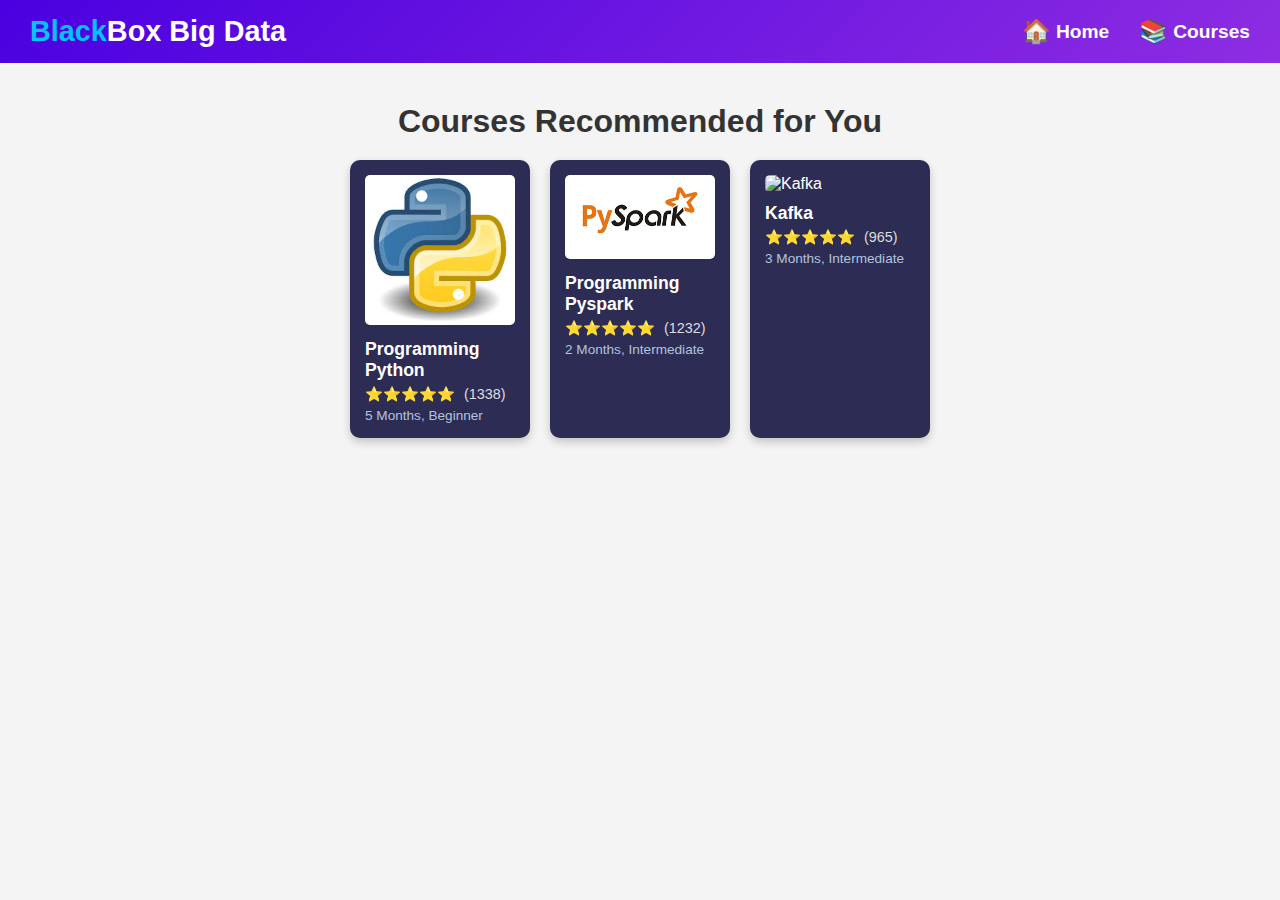
==== index.html @ 94f5cdcc "Change names" ====
<!DOCTYPE html>
<html lang="en">
<head>
    <meta charset="UTF-8">
    <meta name="viewport" content="width=device-width, initial-scale=1.0">
    <title>BlackBox Big Data</title>
    <link rel="stylesheet" href="style.css">
</head>
<body>

<!-- Navbar -->
<nav>
    <div class="logo"><span class="black">Black</span>Box Big Data</div>
    <ul>
        <li><a href="#"><span class="home-icon">🏠</span> Home</a></li>
        <li>
            <a href="#"><span class="book-icon">📚</span> Courses</a>
            <ul class="dropdown">
                <li><a href="#">Python</a></li>
                <li><a href="#">Flink</a></li>
                <li><a href="#">Spark</a></li>
                <li><a href="#">Kafka</a></li>
            </ul>
        </li>
    </ul>
</nav>

<!-- Courses Section -->
<section class="courses-section">
    <h2>Courses Recommended for You</h2>
    <div class="courses-container">
        <!-- Course Card 1 -->
        <div class="course-card">
            <img src="./img/python.png" alt="Programming Python">
            <h3>Programming Python</h3>
            <div class="rating">
                ⭐⭐⭐⭐⭐ <span>(1338)</span>
            </div>
            <p>5 Months, Beginner</p>
        </div>

        <!-- Additional Course Cards -->
        <div class="course-card">
            <img src="./img/pyspark.png" alt="Programming Pyspark">
            <h3>Programming Pyspark</h3>
            <div class="rating">
                ⭐⭐⭐⭐⭐ <span>(1232)</span>
            </div>
            <p>2 Months, Intermediate</p>
        </div>

        <div class="course-card">
            <img src="https://via.placeholder.com/200" alt="Kafka">
            <h3>Kafka</h3>
            <div class="rating">
                ⭐⭐⭐⭐⭐ <span>(965)</span>
            </div>
            <p>3 Months, Intermediate</p>
        </div>

        <!-- Add more cards as needed -->
    </div>
</section>

</body>
</html>
---- style.css ----
/* Basic Reset */
* {
    margin: 0;
    padding: 0;
    box-sizing: border-box;
}

/* Body */
body {
    font-family: Arial, sans-serif;
    background-color: #f4f4f4;
    color: #333;
    margin: 0;
}

/* Navbar */
nav {
    display: flex;
    justify-content: space-between;
    align-items: center;
    background: linear-gradient(135deg, #4a00e0, #8e2de2);
    padding: 15px 30px;
    color: white;
    font-size: 1.2em;
}

.logo {
    font-weight: bold;
    font-size: 1.5em;
}

.logo .black {
    color: #00c3ff; /* Blue color for "Black" */
}

nav ul {
    list-style-type: none;
    display: flex;
    gap: 30px; /* Increase spacing between menu items */
}

nav ul li {
    position: relative;
}

nav ul li a {
    color: white;
    text-decoration: none;
    font-weight: bold;
    font-size: 1em;
    display: flex;
    align-items: center;
}

.home-icon,
.book-icon {
    font-size: 1.2em;
    margin-right: 5px;
}

/* Dropdown Styling */
.dropdown {
    display: none; /* Hidden by default */
    position: absolute;
    top: 100%;
    left: 0;
    background-color: #8e2de2;
    padding: 10px;
    border-radius: 5px;
}

nav ul li:hover .dropdown {
    display: block; /* Show dropdown on hover */
}

.dropdown li {
    margin-bottom: 5px;
}

.dropdown li a {
    font-size: 0.9em;
    color: white;
    text-decoration: none;
}

.dropdown li a:hover {
    color: #ff5e62;
}

/* Courses Section */
.courses-section {
    max-width: 1200px;
    margin: 40px auto;
    text-align: center;
}

.courses-section h2 {
    font-size: 2em;
    margin-bottom: 20px;
    color: #333;
}

/* Course Cards Container */
.courses-container {
    display: flex;
    flex-wrap: wrap;
    gap: 20px;
    justify-content: center;
}

/* Individual Course Card */
.course-card {
    background-color: #2c2c54;
    color: white;
    border-radius: 10px;
    width: 180px;
    padding: 15px;
    text-align: left;
    box-shadow: 0 4px 8px rgba(0, 0, 0, 0.2);
}

.course-card img {
    width: 100%;
    border-radius: 5px;
    margin-bottom: 10px;
}

.course-card h3 {
    font-size: 1.1em;
    margin-bottom: 5px;
}

.rating {
    font-size: 0.9em;
    margin: 5px 0;
    color: #ffd700; /* Gold color for stars */
}

.rating span {
    color: #ddd;
    margin-left: 5px;
}

.course-card p {
    font-size: 0.85em;
    color: #b0c4de; /* Light blue for course details */
}
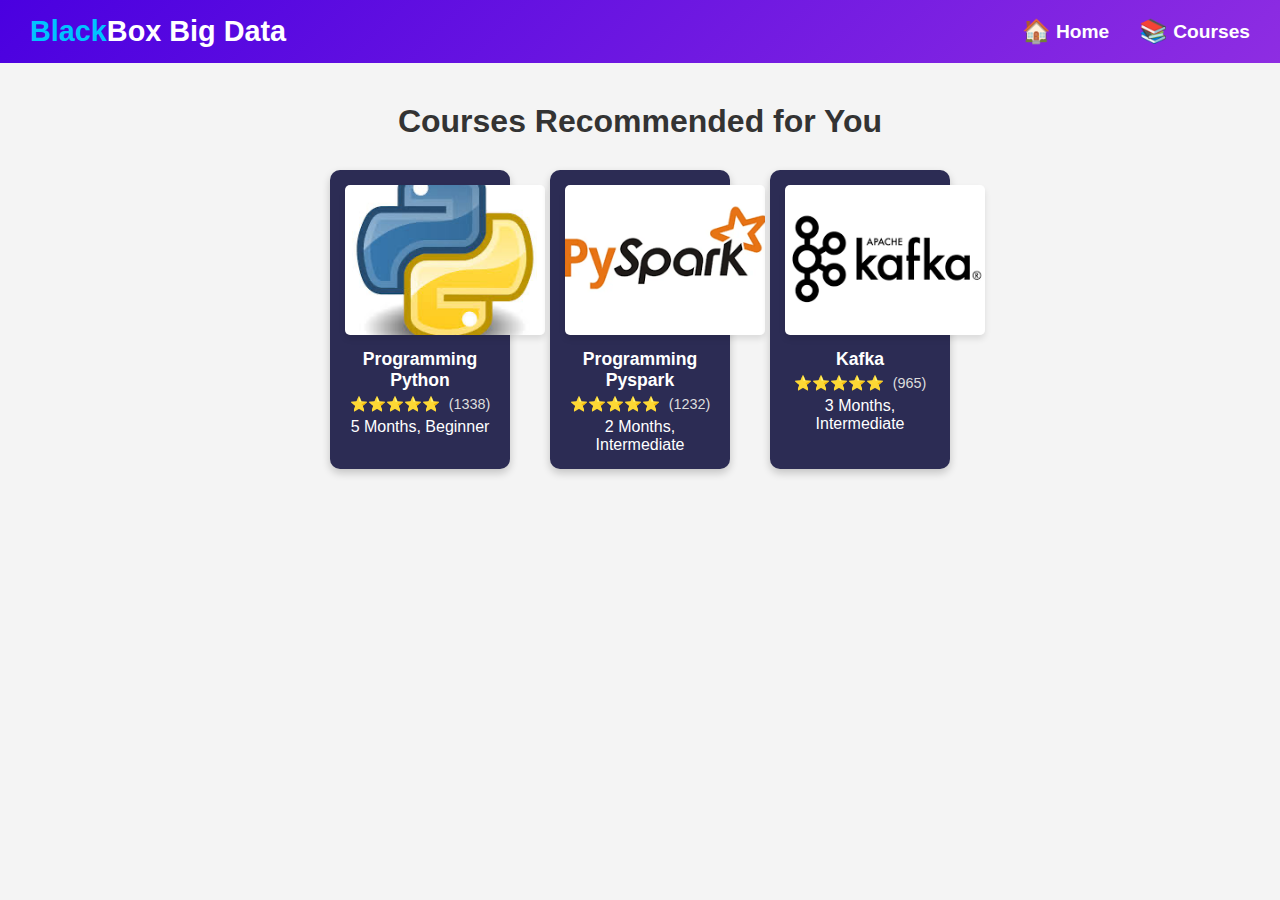
==== commit 60fae70b: "Change names" ====
--- a/index.html
+++ b/index.html
@@ -50,7 +50,7 @@
         </div>
 
         <div class="course-card">
-            <img src="https://via.placeholder.com/200" alt="Kafka">
+            <img src="./img/kafka.png" alt="Kafka">
             <h3>Kafka</h3>
             <div class="rating">
                 ⭐⭐⭐⭐⭐ <span>(965)</span>
--- a/style.css
+++ b/style.css
@@ -141,7 +141,15 @@
     margin-left: 5px;
 }
 
-.course-card p {
-    font-size: 0.85em;
-    color: #b0c4de; /* Light blue for course details */
+.course-card img {
+    width: 200px; /* Set a fixed width */
+    height: 150px; /* Set a fixed height */
+    object-fit: cover; /* Ensures the image maintains aspect ratio while filling the area */
+    border-radius: 5px; /* Optional: Adds rounded corners for a nicer look */
+    box-shadow: 0 4px 6px rgba(0, 0, 0, 0.1); /* Optional: Adds a subtle shadow */
 }
+
+.course-card {
+    text-align: center; /* Ensures text aligns under the image */
+    margin: 10px; /* Adds some spacing around the card */
+}
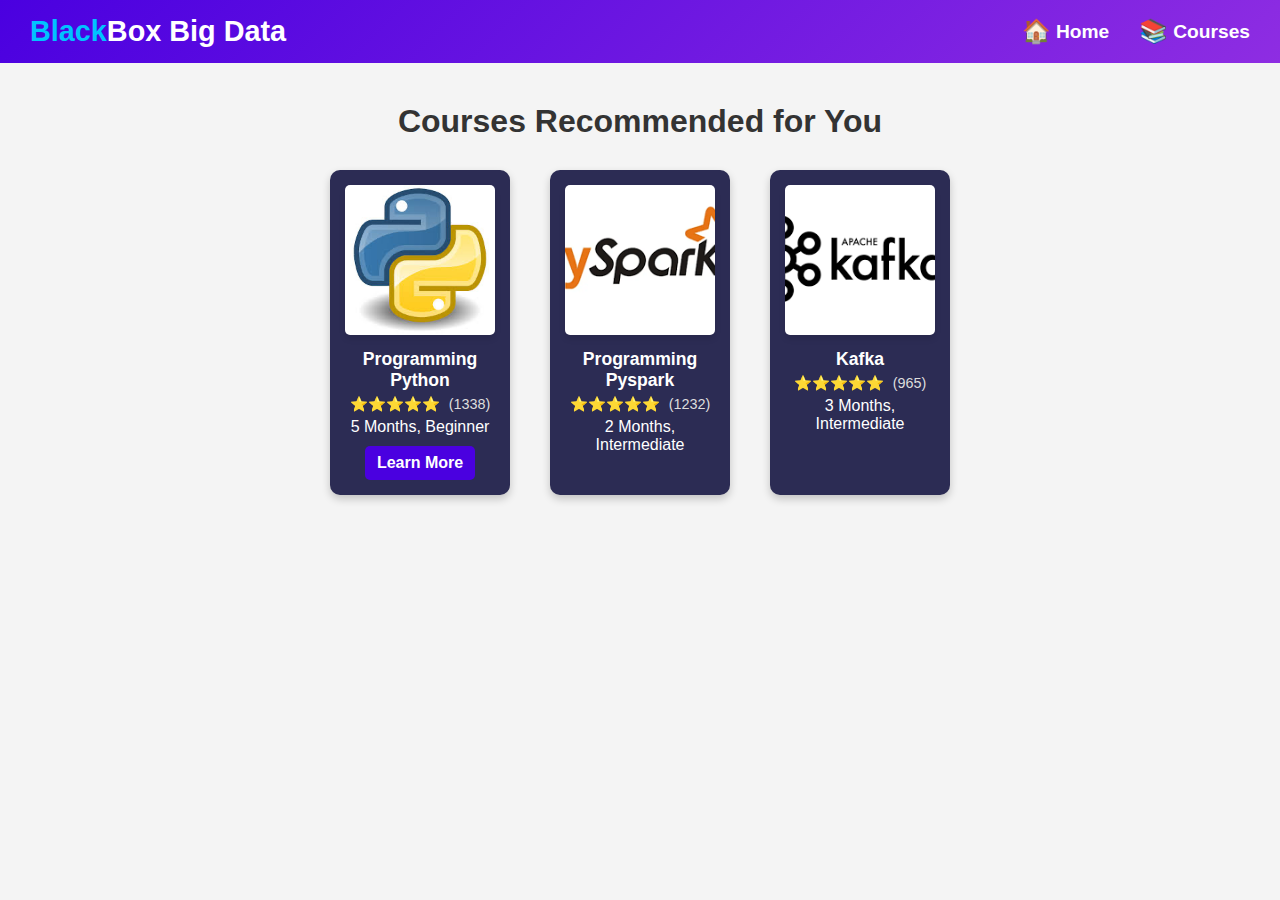
==== commit 5d3b3de1: "Change names" ====
--- a/index.html
+++ b/index.html
@@ -37,6 +37,7 @@
                 ⭐⭐⭐⭐⭐ <span>(1338)</span>
             </div>
             <p>5 Months, Beginner</p>
+            <a href="page-link.html" class="btn">Learn More</a>
         </div>
 
         <!-- Additional Course Cards -->
--- a/style.css
+++ b/style.css
@@ -142,7 +142,7 @@
 }
 
 .course-card img {
-    width: 200px; /* Set a fixed width */
+    width: 150px; /* Set a fixed width */
     height: 150px; /* Set a fixed height */
     object-fit: cover; /* Ensures the image maintains aspect ratio while filling the area */
     border-radius: 5px; /* Optional: Adds rounded corners for a nicer look */
@@ -153,3 +153,21 @@
     text-align: center; /* Ensures text aligns under the image */
     margin: 10px; /* Adds some spacing around the card */
 }
+
+/* Button Styling */
+.course-card .btn {
+    display: inline-block;
+    margin-top: 10px;
+    padding: 8px 12px;
+    background-color: #4a00e0; /* Match the navbar gradient color */
+    color: white;
+    text-decoration: none;
+    border-radius: 5px;
+    font-weight: bold;
+    text-align: center;
+    transition: background-color 0.3s ease;
+}
+
+.course-card .btn:hover {
+    background-color: #8e2de2; /* Lighter shade for hover */
+}
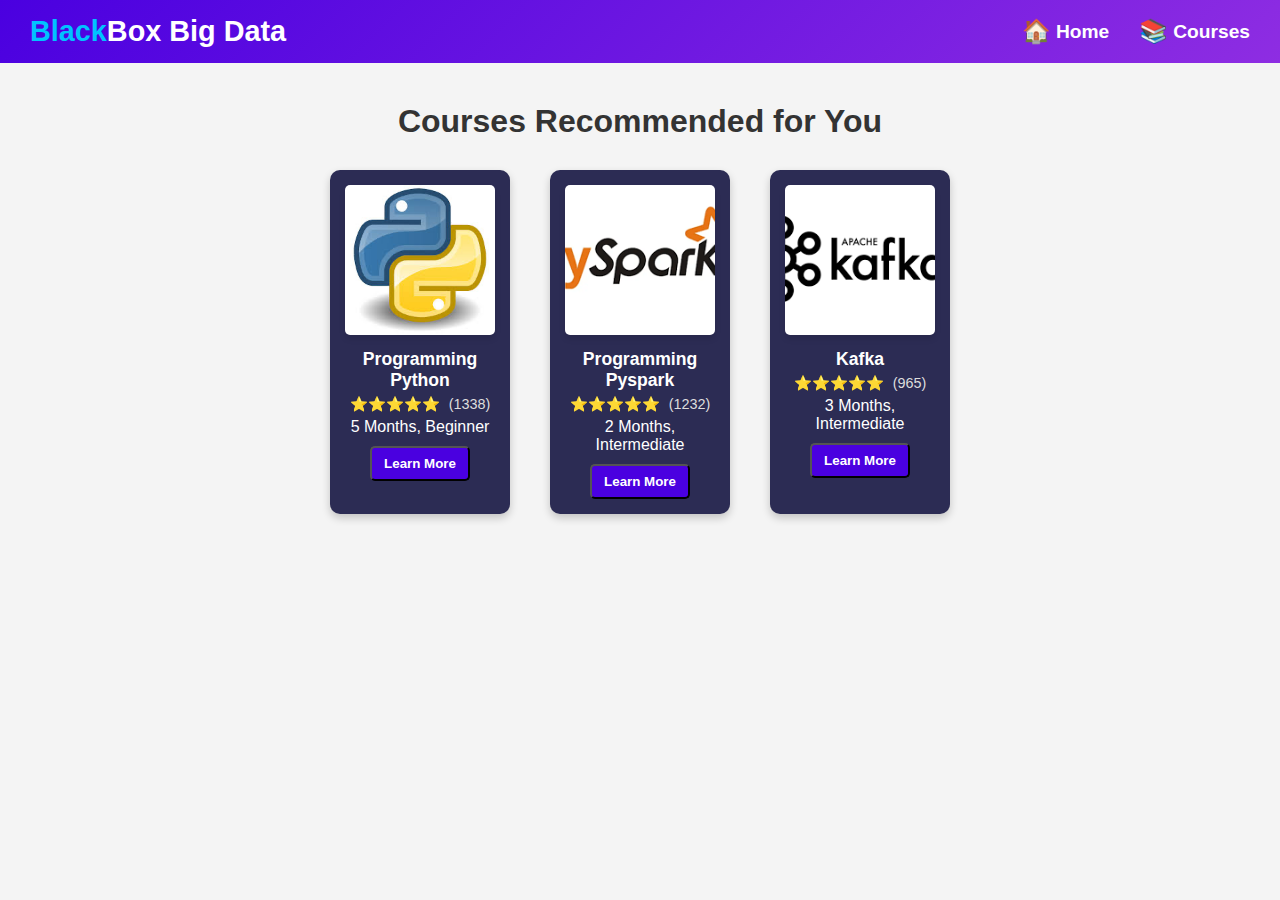
==== commit 71c59ae0: "Change names" ====
--- a/index.html
+++ b/index.html
@@ -37,7 +37,7 @@
                 ⭐⭐⭐⭐⭐ <span>(1338)</span>
             </div>
             <p>5 Months, Beginner</p>
-            <a href="page-link.html" class="btn">Learn More</a>
+            <button class="btn" onclick="window.location.href='page-link.html'">Learn More</button>
         </div>
 
         <!-- Additional Course Cards -->
@@ -48,6 +48,7 @@
                 ⭐⭐⭐⭐⭐ <span>(1232)</span>
             </div>
             <p>2 Months, Intermediate</p>
+            <button class="btn" onclick="window.location.href='page-link.html'">Learn More</button>
         </div>
 
         <div class="course-card">
@@ -57,6 +58,7 @@
                 ⭐⭐⭐⭐⭐ <span>(965)</span>
             </div>
             <p>3 Months, Intermediate</p>
+            <button class="btn" onclick="window.location.href='page-link.html'">Learn More</button>
         </div>
 
         <!-- Add more cards as needed -->
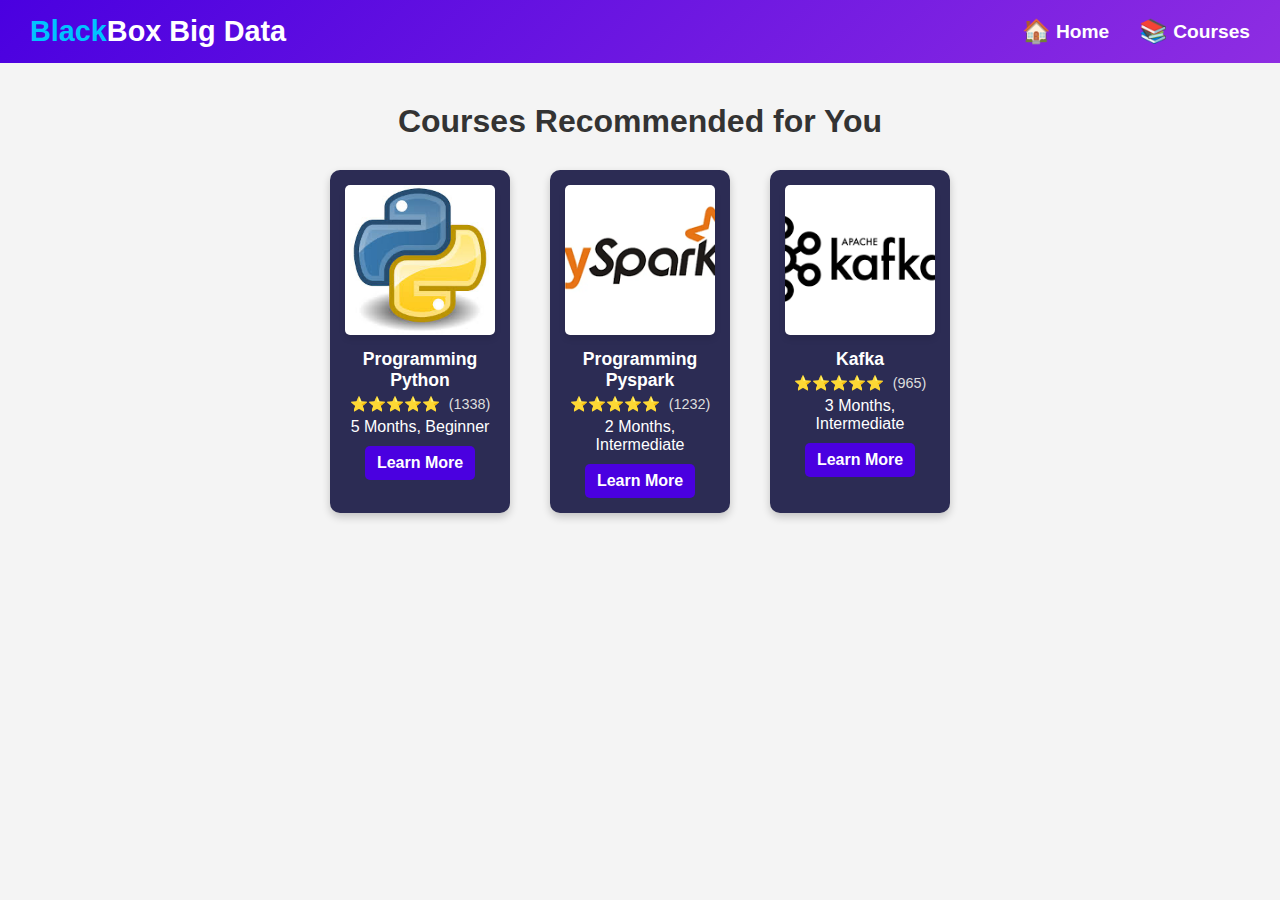
==== commit d1ac422c: "Change names" ====
--- a/index.html
+++ b/index.html
@@ -58,7 +58,7 @@
                 ⭐⭐⭐⭐⭐ <span>(965)</span>
             </div>
             <p>3 Months, Intermediate</p>
-            <button class="btn" onclick="window.location.href='page-link.html'">Learn More</button>
+            <button class="btn" onclick="window.location.href='/python.html'">Learn More</button>
         </div>
 
         <!-- Add more cards as needed -->
--- a/style.css
+++ b/style.css
@@ -161,9 +161,11 @@
     padding: 8px 12px;
     background-color: #4a00e0; /* Match the navbar gradient color */
     color: white;
-    text-decoration: none;
+    border: none; /* Remove border */
     border-radius: 5px;
     font-weight: bold;
+    font-size: 1em;
+    cursor: pointer;
     text-align: center;
     transition: background-color 0.3s ease;
 }
